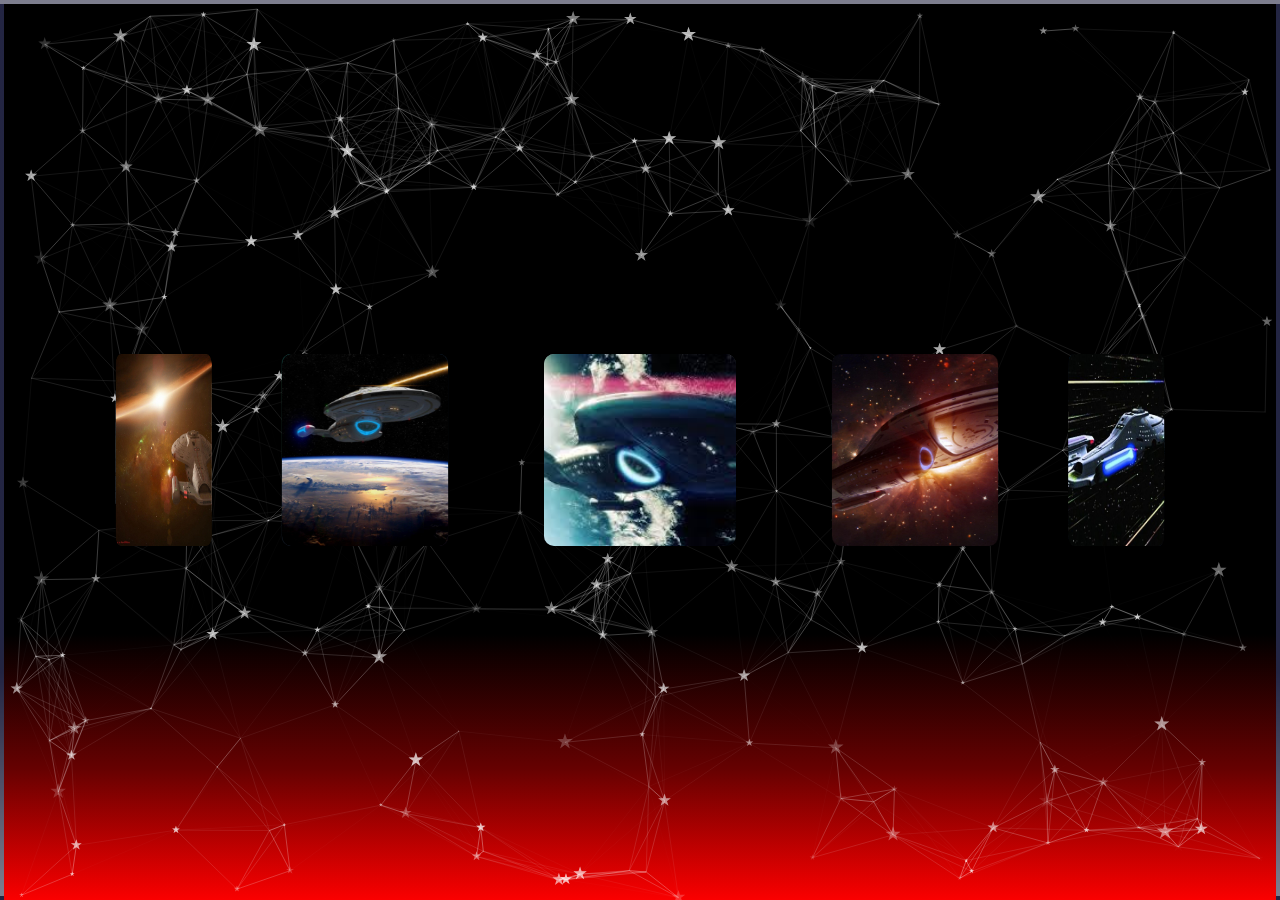
==== sliderCircularVoyager.html @ 2aa7fa69 "commit 1" ====
<!DOCTYPE html>
<html lang="en">
<head>
    <meta charset="UTF-8">
    <meta http-equiv="X-UA-Compatible" content="IE=edge">
    <meta name="viewport" content="width=device-width, initial-scale=1.0">
    <title>Introduccion to the Voyager</title>
    <link rel="stylesheet" href="./src/css/sliderCircularVO.css">
   
</head>
<body>
 <div class="containerCentral">
        <div class="helpPosition">
            <div id="bg"></div> <!---------------------------  Stern Feld  -->
            <div class="sliderCircular">
                
                <span class="itemCircular"><img src="./assets/Img/Slide1ShipVoyager/sliceVoyager1.jpg" alt="image 1"></span>
                <span class="itemCircular"><img src="./assets/Img/Slide1ShipVoyager/sliceVoyager2.jpg" alt="image 2"></span>
                <span class="itemCircular"><img src="./assets/Img/Slide1ShipVoyager/sliceVoyager3.jpg" alt="image 3"></span>
                <span class="itemCircular"><img src="./assets/Img/Slide1ShipVoyager/sliceVoyager4.jpg" alt="image 4"></span>
                <span class="itemCircular"><img src="./assets/Img/Slide1ShipVoyager/sliceVoyager5.jpg" alt="image 5"></span>
                <span class="itemCircular"><img src="./assets/Img/Slide1ShipVoyager/sliceVoyager6.jpg" alt="image 6"></span>
                <span class="itemCircular"><img src="./assets/Img/Slide1ShipVoyager/sliceVoyager7.jpg" alt="image 7"></span>
                <span class="itemCircular"><img src="./assets/Img/Slide1ShipVoyager/sliceVoyager8.jpg" alt="image 8"></span>
                <span class="itemCircular"><img src="./assets/Img/Slide1ShipVoyager/sliceVoyager9.jpg" alt="image 9"></span>
                <span class="itemCircular"><img src="./assets/Img/Slide1ShipVoyager/sliceVoyager10.jpg" alt="image 10"></span>
                <span class="itemCircular"><img src="./assets/Img/Slide1ShipVoyager/sliceVoyager11.jpg" alt="image 11"></span>
                <span class="itemCircular"><img src="./assets/Img/Slide1ShipVoyager/sliceVoyager12.jpg" alt="image 12"></span>
            </div>
            
        </div>
 </div>


<script src="./src/JS/particles.js"></script>
<script src="./src/JS/scriptParticles.js"></script>
<script src="./src/JS/script.js"></script>
</body>
</html>
---- src/css/sliderCircularVO.css ----
@import url("https://fonts.googleapis.com/css2?family=Roboto:ital,wght@0,100;0,300;0,400;0,500;0,700;0,900;1,400&display=swap");
* {
  margin: 0;
  padding: 0;
  box-sizing: border-box;
}

body {
  width: 100%;
  height: 100vh;
  /* for touch screen */
  touch-action: none;
  overflow: hidden;
  display: flex;
  background: linear-gradient(to bottom, black 70%, rgb(102, 1, 1) 85%, red);
  perspective: 1000px;
  transform-style: preserve-3d;
  font-family: "Roboto", sans-serif;
}

@keyframes spin {
  from {
    transform: rotateY(0deg);
  }
  to {
    transform: rotateY(360deg);
  }
}
@keyframes spinRevert {
  from {
    transform: rotateY(360deg);
  }
  to {
    transform: rotateY(0deg);
  }
}
@keyframes change-color {
  0% {
    background: rgba(149, 91, 3, 0.3);
  }
  10% {
    background: rgba(255, 0, 0, 0.3);
  }
  20% {
    background: rgba(149, 91, 3, 0.3);
  }
  30% {
    background: rgba(255, 255, 0, 0.3);
  }
  40% {
    background: rgba(149, 91, 3, 0.3);
  }
  50% {
    background: rgba(0, 128, 0, 0.3);
  }
  60% {
    background: rgba(149, 91, 3, 0.3);
  }
  70% {
    background: rgba(0, 0, 255, 0.3);
  }
  80% {
    background: rgba(149, 91, 3, 0.3);
  }
  90% {
    background: rgba(149, 3, 142, 0.3);
  }
  100% {
    background: rgba(149, 91, 3, 0.3);
  }
}
@keyframes change-color2 {
  0% {
    background: linear-gradient(to bottom, rgba(0, 0, 0, 0.6) 15%, rgba(149, 91, 3, 0.3) 85%, rgba(255, 0, 0, 0.8));
  }
  10% {
    background: linear-gradient(to bottom, rgba(0, 0, 0, 0.6) 15%, rgba(255, 0, 0, 0.3) 85%, rgba(255, 0, 0, 0.8));
  }
  20% {
    background: linear-gradient(to bottom, rgba(0, 0, 0, 0.6) 15%, rgba(149, 91, 3, 0.3) 85%, rgba(255, 0, 0, 0.8));
  }
  30% {
    background: linear-gradient(to bottom, rgba(0, 0, 0, 0.6) 15%, rgba(255, 255, 0, 0.3) 85%, rgba(255, 0, 0, 0.8));
  }
  40% {
    background: linear-gradient(to bottom, rgba(0, 0, 0, 0.3) 15%, rgba(149, 91, 3, 0.3) 85%, rgba(255, 0, 0, 0.8));
  }
  50% {
    background: linear-gradient(to bottom, rgba(0, 0, 0, 0.3) 15%, rgba(0, 128, 0, 0.3) 85%, rgba(255, 0, 0, 0.8));
  }
  60% {
    background: linear-gradient(to bottom, rgba(0, 0, 0, 0.6) 15%, rgba(149, 91, 3, 0.3) 85%, rgba(255, 0, 0, 0.8));
  }
  70% {
    background: linear-gradient(to bottom, rgba(0, 0, 0, 0.6) 15%, rgba(0, 0, 255, 0.3) 85%, rgba(255, 0, 0, 0.8));
  }
  80% {
    background: linear-gradient(to bottom, rgba(0, 0, 0, 0.6) 15%, rgba(149, 91, 3, 0.3) 85%, rgba(255, 0, 0, 0.8));
  }
  90% {
    background: linear-gradient(to bottom, rgba(0, 0, 0, 0.6) 15%, rgba(149, 3, 142, 0.3) 85%, rgba(255, 0, 0, 0.8));
  }
  100% {
    background: linear-gradient(to bottom, rgba(0, 0, 0, 0.6) 15%, rgba(149, 91, 3, 0.3) 85%, rgba(255, 0, 0, 0.8));
  }
}
@keyframes change-background {
  0% {
    background: url("../../assets/img/Carousel3/cImg1.jpg");
    opacity: 1;
  }
  10% {
    background: url("../../assets/img/Carousel3/cImg2.jpg");
    opacity: 0.98;
  }
  20% {
    background: url("../../assets/img/Carousel3/cImg3.jpg");
    opacity: 0.96;
  }
  30% {
    background: url("../../assets/img/Carousel3/cImg4.jpg");
    opacity: 0.94;
  }
  40% {
    background: url("../../assets/img/Carousel3/cImg5.jpg");
    opacity: 0.92;
  }
  50% {
    background: url("../../assets/img/Carousel3/cImg6.jpg");
    opacity: 0.9;
  }
  60% {
    background: url("../../assets/img/Carousel3/cImg7.jpg");
    opacity: 0.92;
  }
  70% {
    background: url("../../assets/img/Carousel3/cImg8.jpg");
    opacity: 0.94;
  }
  80% {
    background: url("../../assets/img/Carousel3/cImg9.jpg");
    opacity: 0.96;
  }
  90% {
    background: url("../../assets/img/Carousel3/cImg10.jpg");
    opacity: 0.98;
  }
  100% {
    background: url("../../assets/img/Carousel3/cImg11.jpg");
    opacity: 1;
  }
}
* {
  padding: 0px;
  margin: 0px;
  box-sizing: border-box;
}

body {
  width: 100%;
  height: 100vh;
  font-family: "Roboto", sans-serif;
  background-color: rgb(231, 230, 230);
  overflow: hidden;
}

.helpPosition {
  position: relative;
  display: flex;
  flex-direction: column;
  justify-content: center;
  align-items: center;
  width: 100%;
  width: 100%;
  height: 100vh;
  background-image: linear-gradient(to bottom, rgba(20, 21, 53, 0.85) 75%, rgb(231, 230, 230));
  border: 0.3rem solid rgba(20, 21, 53, 0.5);
  padding: 10%;
}

canvas {
  display: block;
  background: linear-gradient(to bottom, black 70%, rgb(102, 1, 1) 85%, red);
}

#particles-js {
  position: absolute;
  width: 100%;
  height: 100%;
  background-color: #b61924;
}

.count-particles {
  background: #000022;
  position: absolute;
  top: 5%;
  left: 5%;
  width: 8%;
  color: #13e8e9;
  font-size: 0.8em;
  text-align: left;
  text-indent: 4px;
  line-height: 14px;
  padding-bottom: 2px;
  font-weight: bold;
}

.js-count-particles {
  font-size: 1.1em;
}

#stats, .count-particles {
  user-select: none;
  margin-top: 1%;
  margin-left: 1%;
}

#stats {
  border-radius: 3px 3px 0 0;
  overflow: hidden;
}

.count-particles {
  border-radius: 0 0 3px 3px;
}

.containerCentral {
  position: relative;
  display: flex;
  flex-direction: row;
  justify-content: center;
  align-items: center;
  width: 100%;
  height: auto;
  overflow: hidden;
  perspective: 1000px;
  transform-style: preserve-3d;
  background-color: rgb(231, 230, 230);
  background-blend-mode: luminosity;
}

.helpPosition {
  position: relative;
  display: flex;
  flex-direction: row;
  justify-content: center;
  align-items: center;
  width: 100%;
  background-image: linear-gradient(to bottom, rgba(20, 21, 53, 0.85) 75%, rgb(231, 230, 230));
  border: 0.3rem solid rgba(20, 21, 53, 0.5);
  padding: 10%;
}

.sliderCircular {
  position: relative;
  display: flex;
  flex-direction: row;
  justify-content: center;
  align-items: center;
  width: 100%;
  width: 200px;
  height: 200px;
  transform-style: preserve-3d;
  animation: rotateSlide 35s linear infinite;
}
.sliderCircular .itemCircular {
  position: relative;
  display: block;
  width: 100%;
  position: absolute;
  top: 0;
  left: 0;
  width: 100%;
  height: 100%;
  transform-origin: center;
  transform-style: preserve-3d;
}
.sliderCircular .itemCircular:nth-child(n+1) {
  transform: rotateY(30deg) translateZ(550px);
}
.sliderCircular .itemCircular:nth-child(n+2) {
  transform: rotateY(60deg) translateZ(550px);
}
.sliderCircular .itemCircular:nth-child(n+3) {
  transform: rotateY(90deg) translateZ(550px);
}
.sliderCircular .itemCircular:nth-child(n+4) {
  transform: rotateY(120deg) translateZ(550px);
}
.sliderCircular .itemCircular:nth-child(n+5) {
  transform: rotateY(150deg) translateZ(550px);
}
.sliderCircular .itemCircular:nth-child(n+6) {
  transform: rotateY(180deg) translateZ(550px);
}
.sliderCircular .itemCircular:nth-child(n+7) {
  transform: rotateY(210deg) translateZ(550px);
}
.sliderCircular .itemCircular:nth-child(n+8) {
  transform: rotateY(240deg) translateZ(550px);
}
.sliderCircular .itemCircular:nth-child(n+9) {
  transform: rotateY(270deg) translateZ(550px);
}
.sliderCircular .itemCircular:nth-child(n+10) {
  transform: rotateY(300deg) translateZ(550px);
}
.sliderCircular .itemCircular:nth-child(n+11) {
  transform: rotateY(330deg) translateZ(550px);
}
.sliderCircular .itemCircular:nth-child(n+12) {
  transform: rotateY(360deg) translateZ(550px);
}
.sliderCircular .itemCircular img {
  position: relative;
  width: 100%;
  object-fit: cover;
  image-rendering: optimizeSpeed;
  position: absolute;
  top: 0;
  left: 0;
  width: 100%;
  height: 100%;
  padding: 2%;
  border-radius: 14px;
  transition: 0.45s linear;
}
.sliderCircular .itemCircular img:hover {
  cursor: pointer;
  animation: imgAnimation 0.45s ease-in-out forwards;
}

#bg {
  position: absolute;
  top: 0;
  left: 0;
  width: 100%;
  height: 100vh;
  overflow: hidden;
}

@keyframes rotateSlide {
  0% {
    transform: perspective(1000px) rotateY(0deg) translateY(-18%);
  }
  25% {
    transform: perspective(1000px) rotateY(90deg) translateY(-18%);
  }
  50% {
    transform: perspective(1000px) rotateY(180deg) translateY(18%);
  }
  75% {
    transform: perspective(1000px) rotateY(270deg) translateY(-18%);
  }
  80% {
    transform: perspective(1000px) rotateY(270deg) translateY(20%);
  }
  81% {
    transform: perspective(1000px) rotateY(273deg) translateY(-20%);
  }
  82% {
    transform: perspective(1000px) rotateY(277deg) translateY(0%);
  }
  100% {
    transform: perspective(1000px) rotateY(360deg) translateY(-18%) scale(1.1);
  }
}
@keyframes imgAnimation {
  0% {
    outline: 1px solid orange;
    outline-offset: 0px;
  }
  50% {
    outline: 2px solid orange;
    outline-offset: 0px;
  }
  100% {
    transform: scale(1.2);
    outline: 3px solid orange;
    outline-offset: 1px;
  }
}

/*# sourceMappingURL=sliderCircularVO.css.map */
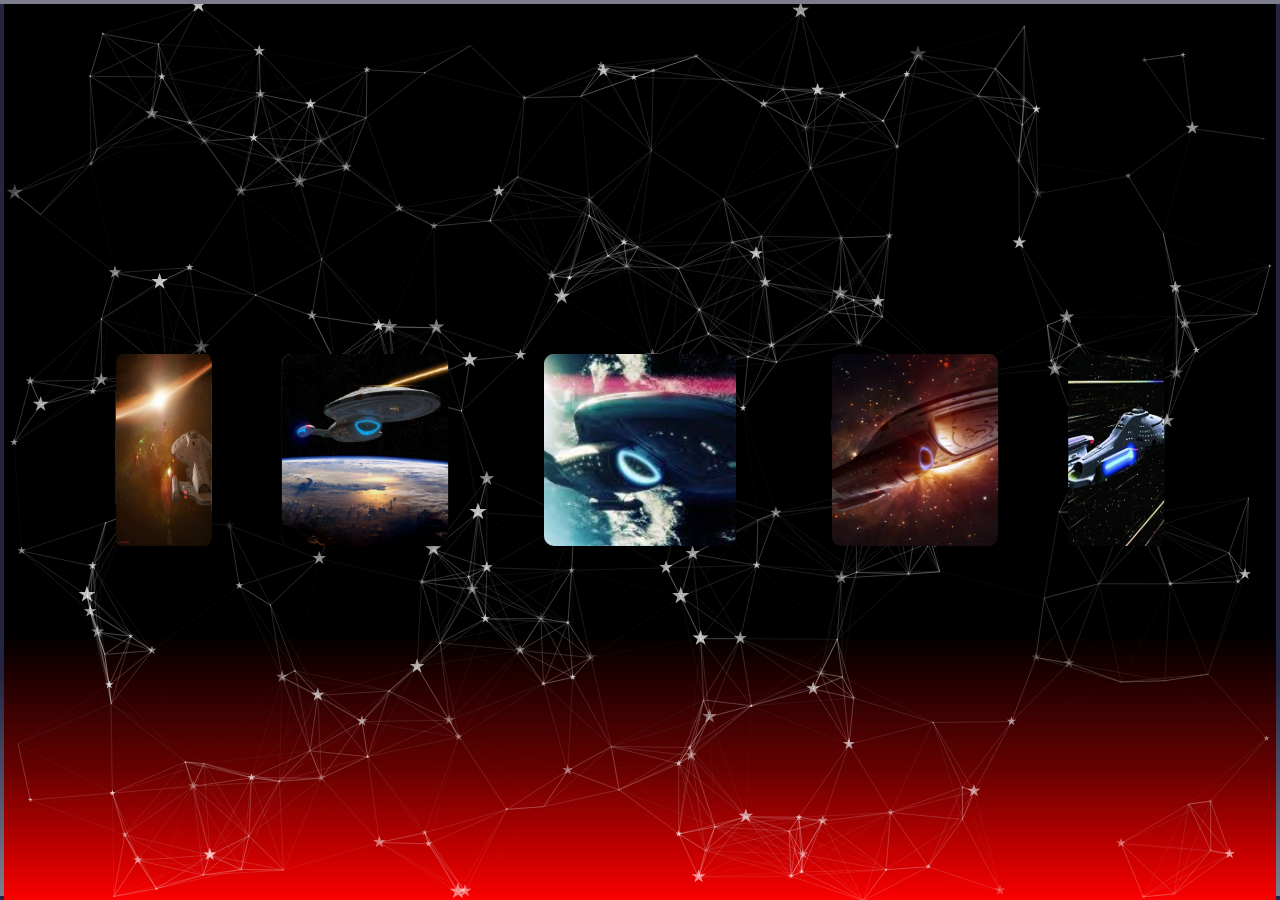
==== commit 527cba87: "commit 3" ====
--- a/sliderCircularVoyager.html
+++ b/sliderCircularVoyager.html
@@ -12,8 +12,7 @@
  <div class="containerCentral">
         <div class="helpPosition">
             <div id="bg"></div> <!---------------------------  Stern Feld  -->
-            <div class="sliderCircular">
-                
+            <div class="sliderCircular">    
                 <span class="itemCircular"><img src="./assets/Img/Slide1ShipVoyager/sliceVoyager1.jpg" alt="image 1"></span>
                 <span class="itemCircular"><img src="./assets/Img/Slide1ShipVoyager/sliceVoyager2.jpg" alt="image 2"></span>
                 <span class="itemCircular"><img src="./assets/Img/Slide1ShipVoyager/sliceVoyager3.jpg" alt="image 3"></span>
@@ -27,13 +26,11 @@
                 <span class="itemCircular"><img src="./assets/Img/Slide1ShipVoyager/sliceVoyager11.jpg" alt="image 11"></span>
                 <span class="itemCircular"><img src="./assets/Img/Slide1ShipVoyager/sliceVoyager12.jpg" alt="image 12"></span>
             </div>
-            
         </div>
  </div>
 
 
 <script src="./src/JS/particles.js"></script>
 <script src="./src/JS/scriptParticles.js"></script>
-<script src="./src/JS/script.js"></script>
 </body>
 </html>